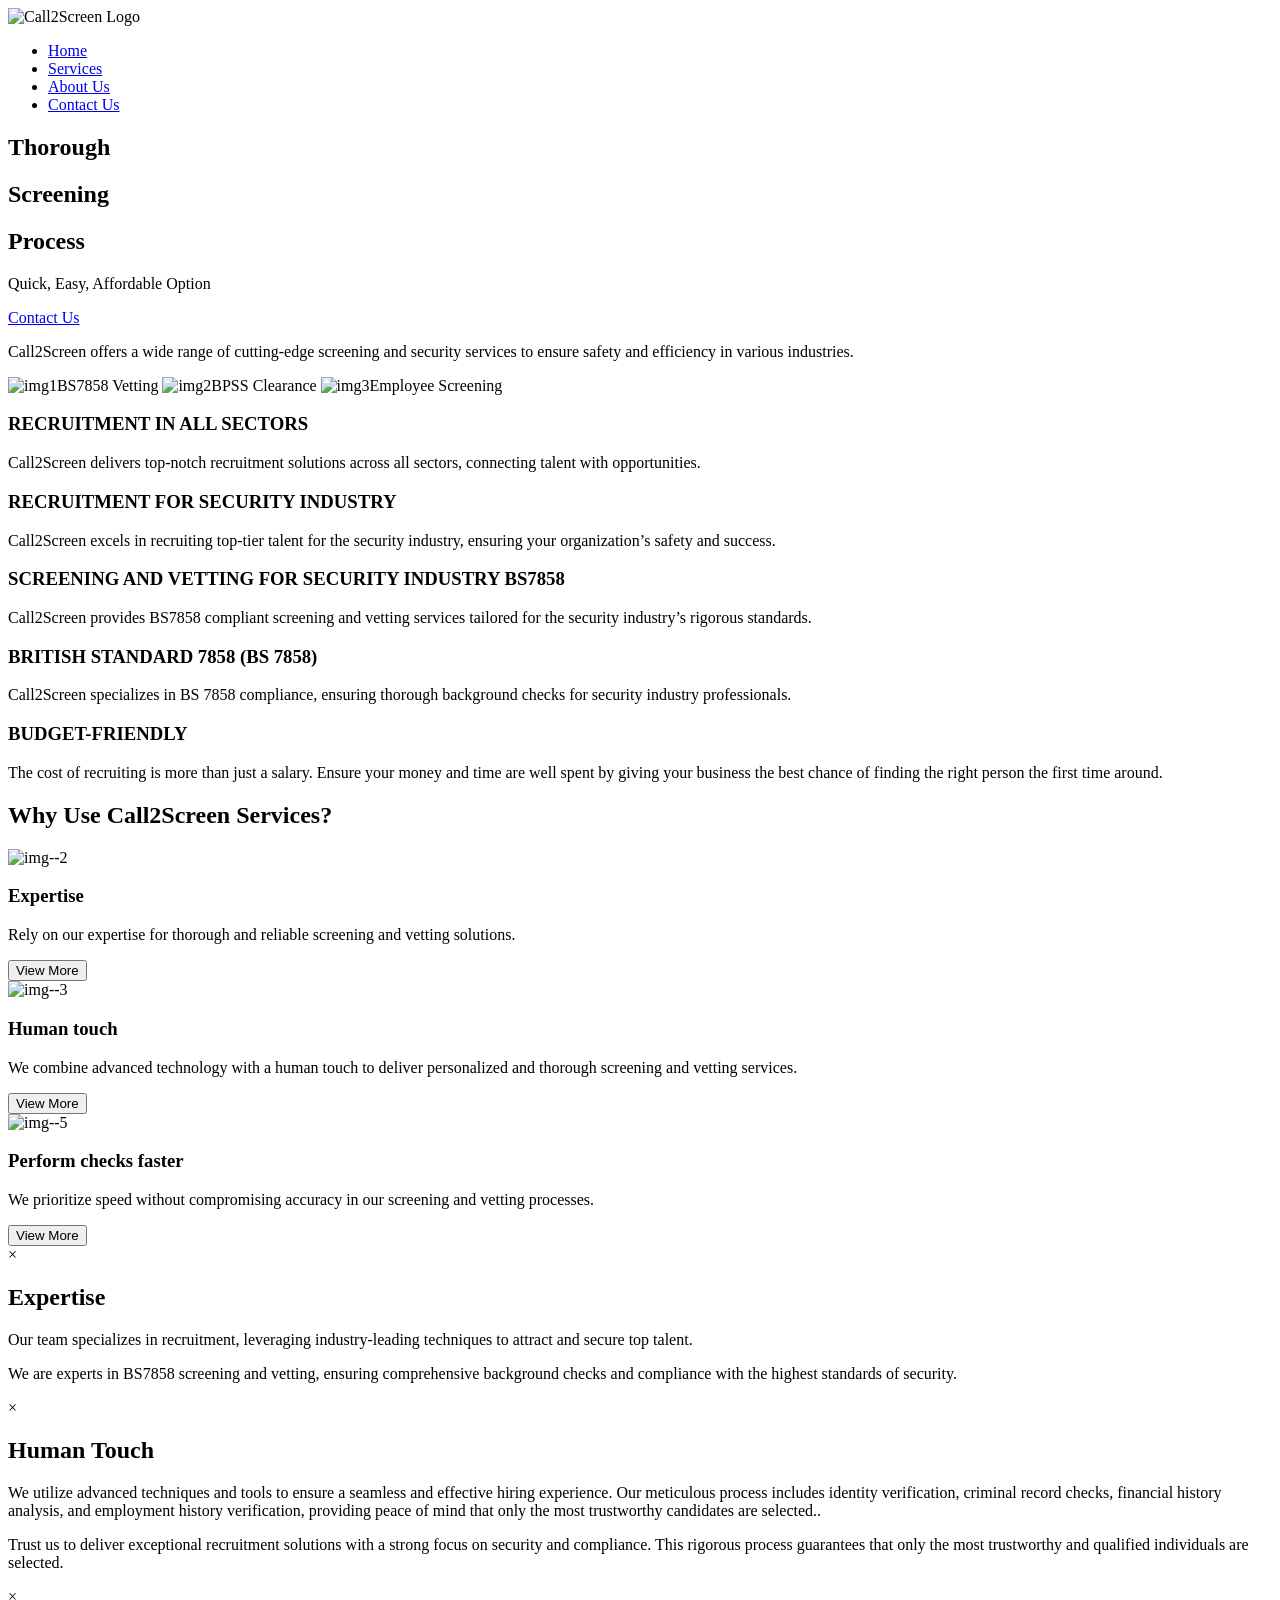
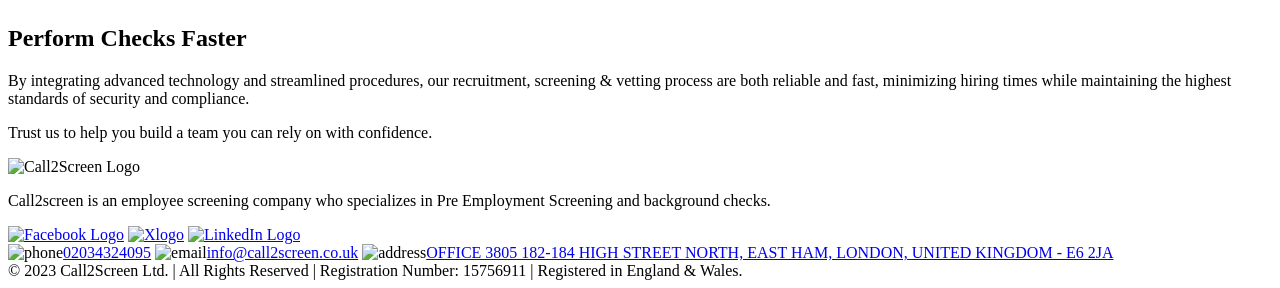
==== index.html @ 733fb18d "Add files via upload" ====
<!DOCTYPE html>
<html lang="en">
  <head>
    <meta charset="UTF-8" />
    <meta name="viewport" content="width=device-width, initial-scale=1.0" />
    <title>Home - Call2Screen</title>
    <link
      rel="shortcut icon"
      href="img/logo.png"
      type="image/x-icon"
    />
    <link rel="stylesheet" href="CSS/index.css" />
    <link rel="preconnect" href="https://fonts.googleapis.com" />
    <link rel="preconnect" href="https://fonts.gstatic.com" crossorigin />
    <link
      href="https://fonts.googleapis.com/css2?family=Poppins:ital,wght@0,100;0,200;0,300;0,400;0,500;0,600;0,700;0,800;0,900;1,100;1,200;1,300;1,400;1,500;1,600;1,700;1,800;1,900&display=swap"
      rel="stylesheet"
    />
  </head>
  <body>
    <header>
      <nav>
        <img src="img/logo.png" alt="Call2Screen Logo" id="logo" />
        <ul id="nav-links">
          <li><a href="index.html">Home</a></li>
          <li><a href="services.html">Services</a></li>
          <li><a href="about.html">About Us</a></li>
          <li><a href="contact.html">Contact Us</a></li>
        </ul>
        <div id="hamburger" onclick="toggleNav()">
          <span></span>
          <span></span>
          <span></span>
        </div>
      </nav>
    </header>

    <main>
      <section class="first-section-main">
        <div class="bg">
          <h1>Thorough</h1>
          <h1>Screening</h1>
          <h1>Process</h1>
          <p>Quick, Easy, Affordable Option</p>
          <a id="contact-btn" href="http://call2screen.co.uk/contact.html">Contact Us</a>
        </div>
      </section>
      <section class="second-section-main">
        <p>
          Call2Screen offers a wide range of cutting-edge screening and security
          services to ensure safety and efficiency in various industries.
        </p>
        <div class="second-section-container">
          <span
            ><img src="img/img1.png" alt="img1" />BS7858 Vetting</span
          >
          <span
            ><img src="img/img2.png" alt="img2" />BPSS Clearance</span
          >
          <span
            ><img src="img/img3.png" alt="img3" />Employee
            Screening</span
          >
        </div>
      </section>
      <section class="third-section-main">
        <div class="third-sec-items item-1">
          <h3>RECRUITMENT IN ALL SECTORS</h3>
          <p>
            Call2Screen delivers top-notch recruitment solutions across all
            sectors, connecting talent with opportunities.
          </p>
        </div>
        <div class="third-sec-items item-2"></div>
        <div class="third-sec-items item-3">
          <h3>RECRUITMENT FOR SECURITY INDUSTRY</h3>
          <p>
            Call2Screen excels in recruiting top-tier talent for the security
            industry, ensuring your organization’s safety and success.
          </p>
        </div>
        <div class="third-sec-items item-4"></div>
        <div class="third-sec-items item-5">
          <h3>SCREENING AND VETTING FOR SECURITY INDUSTRY BS7858</h3>
          <p>
            Call2Screen provides BS7858 compliant screening and vetting services
            tailored for the security industry’s rigorous standards.
          </p>
        </div>
        <div class="third-sec-items item-6"></div>
        <div class="third-sec-items item-7">
          <h3>BRITISH STANDARD 7858 (BS 7858)</h3>
          <p>
            Call2Screen specializes in BS 7858 compliance, ensuring thorough
            background checks for security industry professionals.
          </p>
        </div>
        <div class="third-sec-items item-8"></div>
        <div class="third-sec-items item-9">
          <h3>BUDGET-FRIENDLY</h3>
          <p>
            The cost of recruiting is more than just a salary. Ensure your money
            and time are well spent by giving your business the best chance of
            finding the right person the first time around.
          </p>
        </div>
      </section>
      <section class="fourth-section-main">
        <h1>Why Use Call2Screen Services?</h1>
        <div class="fourth-section-container">
          <div class="fourth-section-items">
            <span>
              <img src="img/idea.png" alt="img--2" />
              <h3>Expertise</h3>
            </span>
            <p>
              Rely on our expertise for thorough and reliable screening and
              vetting solutions.
            </p>
            <button id="view-more-btn-1" class="view-more-btn">View More</button>
          </div>
          <div class="fourth-section-items">
            <span>
              <img src="img/approved.png" alt="img--3" />
              <h3>Human touch</h3>
            </span>
            <p>
              We combine advanced technology with a human touch to deliver
              personalized and thorough screening and vetting services.
            </p>
            <button id="view-more-btn-2" class="view-more-btn">View More</button>
          </div>
          <div class="fourth-section-items">
            <span>
              <img src="img/stopwatch.png" alt="img--5" />
              <h3>Perform checks faster</h3>
            </span>
            <p>
              We prioritize speed without compromising accuracy in our screening
              and vetting processes.
            </p>
            <button id="view-more-btn-3" class="view-more-btn">View More</button>
          </div>
        </div>

        <!-- Pop Up for Btn 1 -->
        <div id="popup-1" class="modal">
          <!-- Modal content -->
          <div class="modal-content">
            <span class="close" id="closePopupButton-1">&times;</span>
            <h2>Expertise</h2>
            <p>Our team specializes in recruitment, leveraging industry-leading techniques to attract and secure top talent.</p>
            <p>We are experts in BS7858 screening and vetting, ensuring comprehensive background checks and compliance with the highest standards of security.</p>
          </div>
        </div>

        <!-- Pop Up for Btn 2 -->
        <div id="popup-2" class="modal">
          <!-- Modal content -->
          <div class="modal-content">
            <span class="close" id="closePopupButton-2">&times;</span>
            <h2>Human Touch</h2>
            <p>We utilize advanced techniques and tools to ensure a seamless and effective hiring experience. Our meticulous process includes identity verification, criminal record checks, financial history analysis, and employment history verification, providing peace of mind that only the most trustworthy candidates are selected..</p>
            <p>Trust us to deliver exceptional recruitment solutions with a strong focus on security and compliance. This rigorous process guarantees that only the most trustworthy and qualified individuals are selected.</p>
          </div>
        </div>

        <!-- Pop Up for Btn 3 -->
        <div id="popup-3" class="modal">
          <!-- Modal content -->
          <div class="modal-content">
            <span class="close" id="closePopupButton-3">&times;</span>
            <h2>Perform Checks Faster</h2>
            <p>By integrating advanced technology and streamlined procedures, our recruitment, screening & vetting process are both reliable and fast, minimizing hiring times while maintaining the highest standards of security and compliance.</p>
            <p>Trust us to help you build a team you can rely on with confidence.</p>
          </div>
        </div>
      </section>
    </main>

    <footer>
      <div id="footer-div-1">
        <div id="footer-sub-div-1">
          <img
            src="img/logo.png"
            alt="Call2Screen Logo"
            id="footer-img"
          />
          <p id="footer-p">
            Call2screen is an employee screening company who specializes in Pre
            Employment Screening and background checks.
          </p>
          <div class="social-links">
            <a
              href="https://www.facebook.com/people/Call2Screen-Ltd/61560005464691/?mibextid=ZbWKwL"
              target="_blank"
              ><img src="img/facebook.png" alt="Facebook Logo"
            /></a>
            <a href="https://x.com/"
              ><img src="img/twitter.png" alt="Xlogo"
            /></a>
            <a href="https://www.linkedin.com/"
              ><img src="img/linkedin.png" alt="LinkedIn Logo"
            /></a>
          </div>
        </div>
        <div id="footer-sub-div-2">
          <span
            ><img src="img/phone-call.png" alt="phone" /><a
              href="tel:+442034324095"
              >02034324095</a
            ></span
          >
          <span
            ><img src="img/mail-inbox-app.png" alt="email" /><a
              href="mailto:info@call2screen.co.uk"
              >info@call2screen.co.uk</a
            ></span
          >
          <span
            ><img src="img/location.png" alt="address" /><a
              href="https://www.google.com/maps/place/3805,+182+High+St+N,+London+E6+2JA,+UK/@51.5387031,0.0514044,170m/data=!3m2!1e3!4b1!4m5!3m4!1s0x47d8a64bcd464441:0xb7e3e6571cc62d52!8m2!3d51.5387023!4d0.0520481?entry=ttu"
              target="_blank"
              >OFFICE 3805 182-184 HIGH STREET NORTH, EAST HAM, LONDON, UNITED
              KINGDOM - E6 2JA</a
            ></span
          >
        </div>
      </div>
      <div id="footer-div-2">
        © 2023 Call2Screen Ltd. | All Rights Reserved | Registration Number:	15756911 | Registered in England &
        Wales.
      </div>
    </footer>
    <script src="JS/index.js"></script>
  </body>
</html>
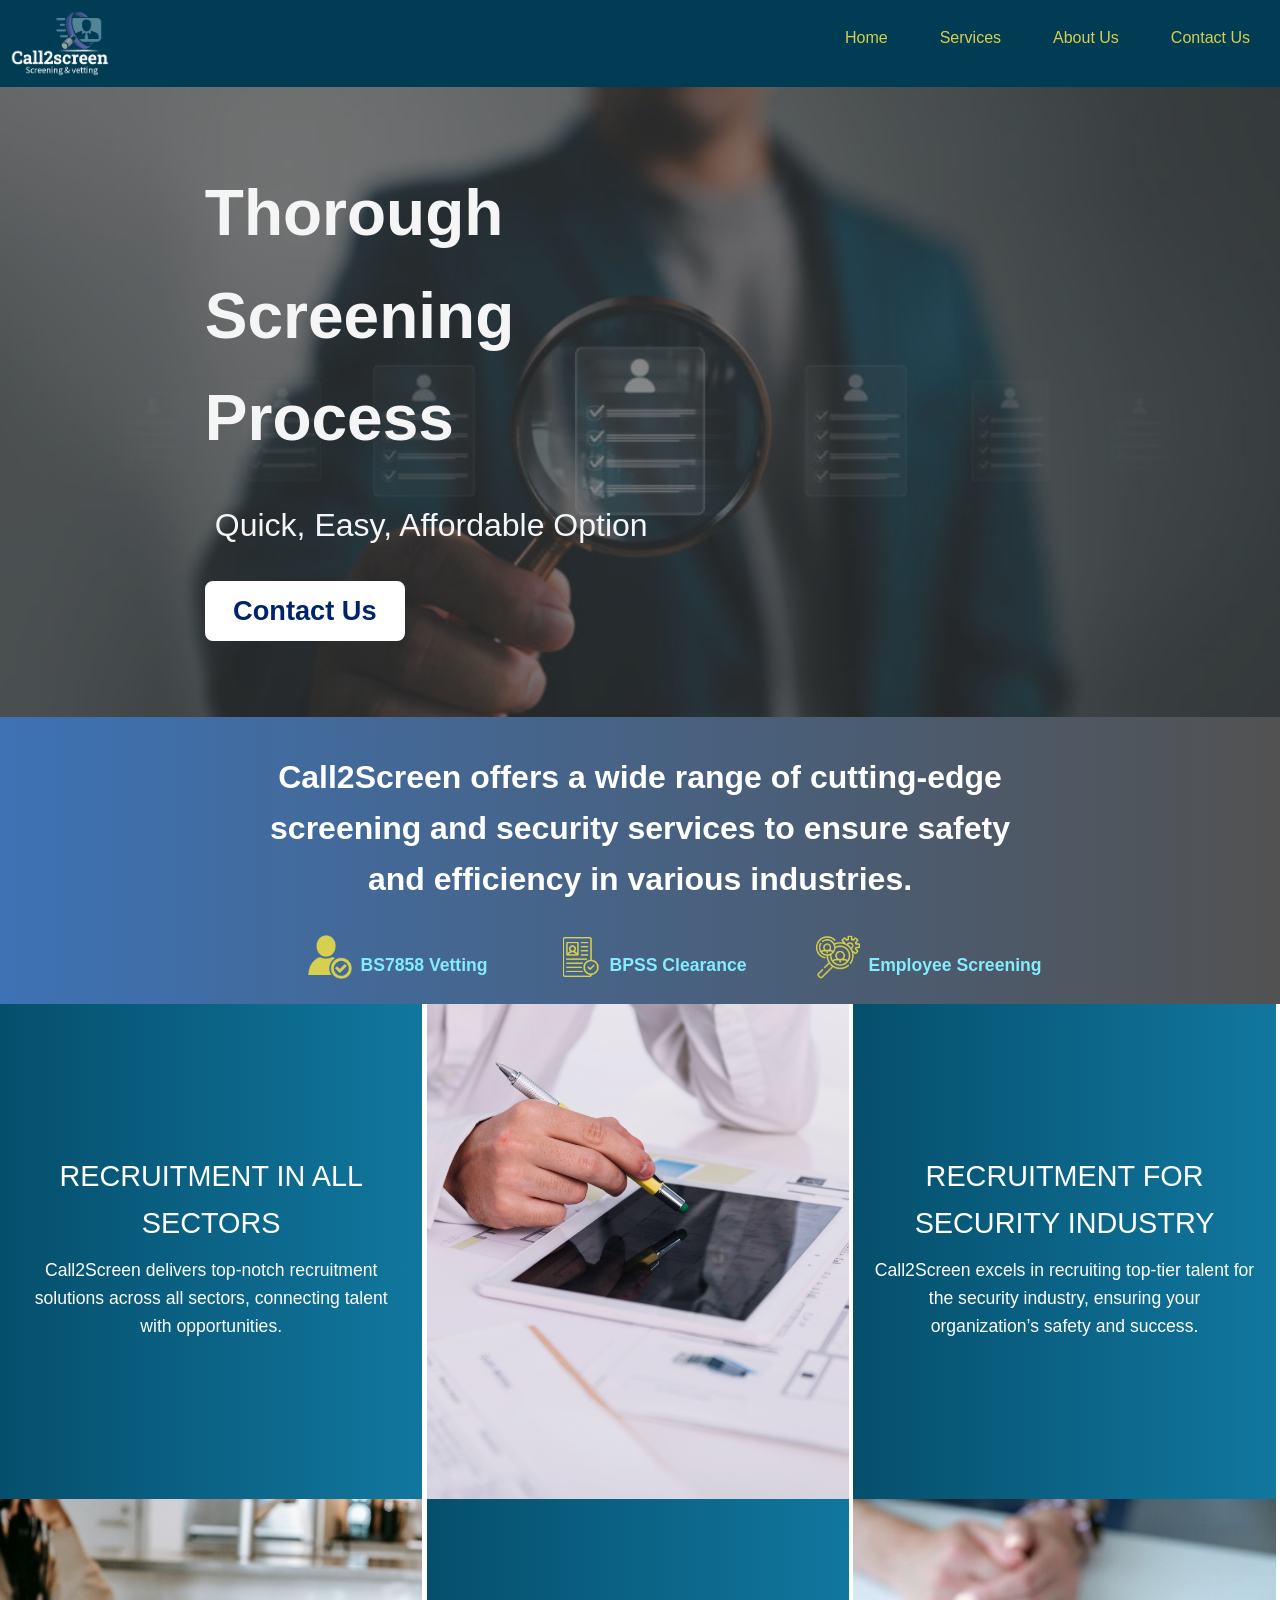
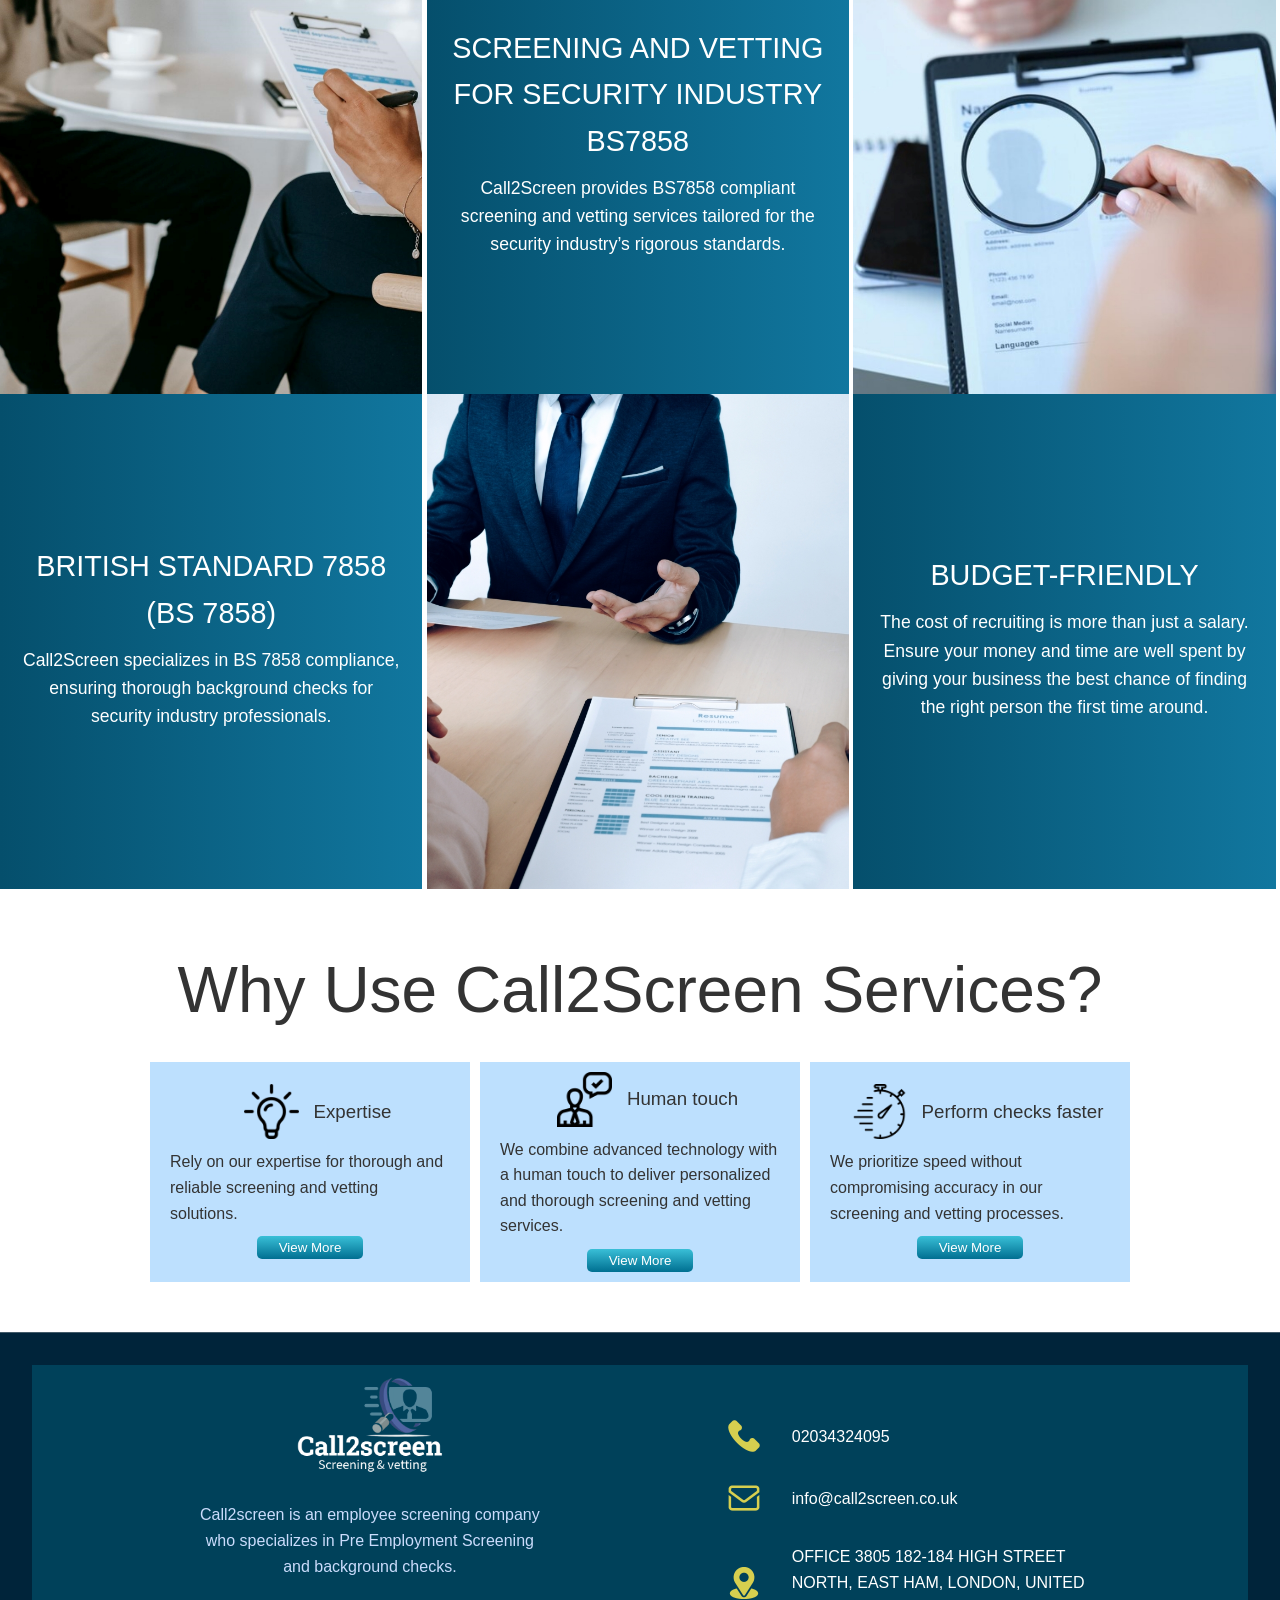
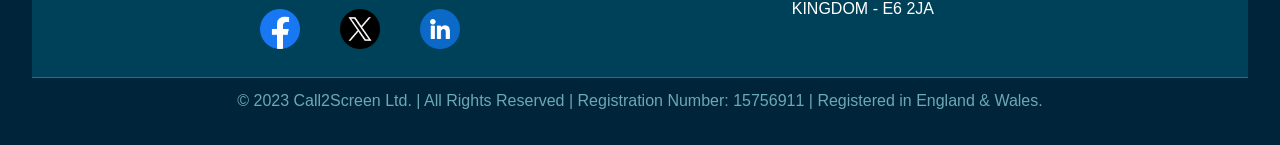
==== commit a1ef24e1: "Update index.html" ====
--- a/index.html
+++ b/index.html
@@ -6,7 +6,7 @@
     <title>Home - Call2Screen</title>
     <link
       rel="shortcut icon"
-      href="img/logo.png"
+      href="../img/logo.png"
       type="image/x-icon"
     />
     <link rel="stylesheet" href="CSS/index.css" />
--- a/CSS/index.css
+++ b/CSS/index.css
@@ -0,0 +1,769 @@
+       /* Global Styles */
+
+    * {
+        box-sizing: border-box;
+        margin: 0;
+        padding: 0;
+        font-family: "Poppins", sans-serif;
+        font-weight: 500;
+        font-style: normal;
+    }
+    
+    body {
+        font-family: Arial, sans-serif;
+        line-height: 1.6;
+        color: #333;
+    }
+    
+    header {
+        background-color: #003C53;
+        text-align: center;
+        padding: 10px;
+        
+    }
+    
+    header nav {
+        display: flex;
+        justify-content: space-between;
+        align-items: center;
+        position: relative;
+        z-index: 1;
+    }
+    
+    header nav ul {
+        list-style: none;
+        margin: 0;
+        padding: 0;
+        display: flex;
+    }
+    
+    header nav ul li {
+        margin-right: 20px;
+    }
+    
+    header nav ul li a {
+        color: #CADCFC;
+        text-decoration: none;
+    }
+    
+    header nav ul li a:hover {
+        color: #fff;
+    }
+    
+    #hamburger {
+        display: none;
+        cursor: pointer;
+    }
+    
+    #logo {
+        max-width: 100px;
+        height: auto;
+    }
+    
+    /* Hamburger Menu Styles */
+    
+    #hamburger span {
+        display: block;
+        width: 30px;
+        height: 3px;
+        background-color: #d6cf4f;
+        margin-bottom: 5px;
+        transition: all 0.3s;
+    }
+    
+    #nav-links {
+        display: flex;
+        flex-direction: column;
+        text-align: center;
+        position: absolute;
+        width: 100%;
+        top: 0;
+        left: 0;
+        background-color: #fff;
+        z-index: -1;
+    }
+    
+    #nav-links li {
+        margin-bottom: 10px;    
+    }
+    
+    #nav-links a {
+        color: #00246B;
+    }
+    
+    /* --------------------- Main Part Styles Portion ----------------- */
+    main{
+        display: flex;
+        flex-direction: column;
+    }
+    
+    /* --- Style for First Section of Main --- */
+    .first-section-main{
+        background-image: url('../img/bg-home.jpeg');
+        background-repeat: no-repeat;
+        background-position: center;
+        background-size: cover;
+        box-sizing: border-box;
+        height: 70vh;
+        /* border: 2px solid red; */
+    }
+    
+    .bg{
+        background-color: #30303090;
+        color: whitesmoke;
+        width: 100%;
+        height: 70vh;
+        padding: 0 16vw;
+        display: flex;
+        flex-direction: column;
+        flex-wrap: wrap;
+        justify-content: center;
+    }
+    
+    .bg h1 {
+        font-size: 4em;
+        font-weight: 700;
+    }
+    
+    .bg p {
+        font-size: 2em;
+        padding: 20px 0;
+        font-weight: 500;
+    }
+
+    #contact-btn {
+        font-size: 1.7em;
+        font-weight: 600;
+        color: #00246B;
+        background-color: white;
+        text-decoration: none;
+        width: 200px;
+        height: 60px;
+        border-radius: 8px;
+        border: 2px solid white;
+        -webkit-transition: color 0.8s linear;
+        display: flex;
+        justify-content: center;
+        align-items: center;
+    }
+
+    #contact-btn:hover, #contact-btn a:hover {
+        color: white;
+        background-color: transparent;
+        transition-property: all;
+        transition-duration: 0.25s;
+        transition-delay: 0.1ms;
+        transition-timing-function: ease-in;
+    }
+
+
+    /* --- Style for Second Section of Main --- */
+    .second-section-main{
+        color: white;
+        /* border: 2px solid rgb(77, 203, 22); */
+        box-sizing: border-box;
+        background: linear-gradient(to right, #3d72b4, #525252);
+        display: flex;
+        flex-direction: column;
+        justify-content: center;
+        align-items: center;
+        padding: 25px 0;
+    }
+    
+    .second-section-container{
+        display: flex;
+        flex-direction: row;
+        margin: 0 20px;
+    }
+
+    .second-section-main img{
+        width: 2.5em;
+        margin-right: 8px;
+        margin-bottom: -8px;
+    }
+    
+    .second-section-main > p{
+        font-size: 2em;
+        max-width: 60vw;
+        font-weight: 600;
+        text-align: center;
+        margin-bottom: 30px;
+    }
+    
+    .second-section-main span{
+        color: #83ecff;
+        font-size: 1.1em;
+        font-weight: 600;
+        margin-left: 70px;
+    }
+    
+
+    /* --- Style for Third Section of Main --- */
+    .third-section-main{
+        box-sizing: border-box;
+        /* border: 2px solid rgb(22, 40, 203); */
+        display: grid;
+        grid-template-columns: 1fr 1fr 1fr;
+        grid-template-rows: 1fr 1fr 1fr;
+    }
+    
+    .third-sec-items{
+        display: flex;
+        flex-direction: column;
+        justify-content: center;
+        align-items: center;
+        color: white;
+        height: 55vh;
+        width: 33vw;
+        padding: 10px;
+        background: linear-gradient(to right, #054f6c, #11779f);
+        text-align: center;
+        /* border: 2px solid green; */
+    }
+
+    .third-sec-items :hover{
+       background-color: #7c8eff;
+    }
+
+    .third-sec-items h3{
+        font-size: 1.8rem;
+    }
+    
+    .third-sec-items p{
+        font-size: 1.1rem;
+    }
+    
+    .item-2{
+        background-image: url("../img/image-1.jpg");
+        background-repeat: no-repeat;
+        background-size: cover;
+        background-position: center;
+    }
+    
+    .item-4{
+        background-image: url("../img/image-2.jpg");
+        background-repeat: no-repeat;
+        background-size: cover;
+        background-position: center;
+    }
+    
+    .item-6{
+        background-image: url("../img/image-3.jpg");
+        background-repeat: no-repeat;
+        background-size: cover;
+        background-position: center;
+    }
+    
+    .item-8{
+        background-image: url("../img/image-4.jpg");
+        background-repeat: no-repeat;
+        background-size: cover;
+        background-position: center;
+    }
+    
+    
+    /* --- Style for Fourth Section of Main --- */
+    .fourth-section-main{
+        box-sizing: border-box;
+        /* border: 2px solid red; */
+        display: flex;
+        flex-direction: column;
+        align-items: center;
+        padding: 50px 0;
+    }
+
+    .fourth-section-main > h1{
+        font-size: 4em;
+        padding-bottom: 20px;
+    }
+    
+    .fourth-section-container{
+        /* border: 2px solid blue; */
+        display: grid;
+        grid-template-columns: 1fr 1fr 1fr;
+        grid-template-rows: 1fr;
+        gap: 10px;
+    }
+
+    .fourth-section-items{
+        /* border: 2px solid green; */
+        background-color: #bde0fe;
+        padding: 10px;
+        width: 25vw;
+        height: auto;   
+        display: flex;
+        flex-direction: column;
+        align-items: center;
+        justify-content: center;
+    }
+
+    .fourth-section-items span{
+        display: flex;
+        flex-direction: row;
+        align-items: center;
+        justify-content: center;
+        padding: 0 10px;
+    }
+
+    .fourth-sec-item6{
+        color: white;
+        background-color: #121212;
+        display: flex;
+        align-items: center;
+        justify-content: center;
+        flex-direction: column;
+    }
+
+    .fourth-sec-item6 h1{
+        font-size: 3em;
+    }
+    
+    .fourth-section-items span img{
+        width: 55px;
+        margin: 0 15px;
+    }
+
+
+    /* CSS Style for the PopUp details in 4th Section*/
+    .view-more-btn {
+        width: 8em;
+        height: auto;
+        padding: 4px;
+        background: linear-gradient(to bottom, #39bfd7 0%, #006f91 100%);
+        border: 0px solid #6d8000;
+        color: white;
+        border-radius: 5px;
+    }
+
+    .view-more-btn:hover {
+        background: -webkit-gradient(linear, left top, left bottom, from(#ffb144), to(#ff7b36));;
+        cursor: pointer;
+    }
+
+    .modal {
+        display: none; /* Hidden by default */
+        position: fixed; /* Stay in place */
+        z-index: 1; /* Sit on top */
+        left: 0;
+        top: 0;
+        width: 100%; /* Full width */
+        height: 100%; /* Full height */
+        overflow: auto; /* Enable scroll if needed */
+        background-color: rgba(0,0,0,0.4); /* Black w/ opacity */
+      }
+      
+      /* Modal Content/Box */
+      .modal-content {
+        background-color: #bde0fe;
+        margin: 15% auto; /* Center vertically and horizontally */
+        padding: 20px;
+        border: 1px solid #888;
+        width: 80%; /* 80% width */
+        box-shadow: 0 4px 8px 0 rgba(0,0,0,0.2);
+        text-align: center;
+      }
+      
+      /* Close button */
+      .close {
+        color: #aaa;
+        float: right;
+        font-size: 28px;
+        font-weight: bold;
+      }
+      
+      .close:hover,
+      .close:focus {
+        color: black;
+        text-decoration: none;
+        cursor: pointer;
+      }
+      
+      /* Style for action buttons inside modal */
+      .modal-content button {
+        margin: 10px;
+        padding: 10px 20px;
+        background-color: #4CAF50;
+        color: white;
+        border: none;
+        cursor: pointer;
+        border-radius: 5px;
+      }
+      
+      .modal-content button:hover {
+        background-color: #45a049;
+      }
+    
+
+/* ------------------------ Footer Styles ------------------------ */
+    
+    footer {
+        border-top: 1px solid rgba(199, 199, 199, 0.333);
+        background-color: #00243a;
+        padding: 2em;
+        text-align: center;
+        color: #CADCFC;
+    }
+    
+    #footer-img{
+        max-width: 150px;
+        height: auto;
+    }
+    
+    footer .social-links {
+        display: flex;
+        justify-content: center;
+        margin-top: 20px;
+    }
+    
+    footer .social-links a {
+        margin-right: 20px;
+    }
+    
+    footer .social-links img {
+        width: 40px;
+        height: 40px;
+    }
+    
+    #footer-div-1{
+        background-color: #00415a;
+        justify-content: space-evenly;
+        display: flex;
+        flex-direction: row;
+        flex-wrap: wrap;
+        gap: 20px;
+    }
+    
+    #footer-div-2{
+        border-top: 1px solid rgba(189, 187, 187, 0.395);
+        padding-top: 10px;
+        color: #6ba9b5;
+    }
+    
+    #footer-sub-div-1{
+        width: 30%;
+        min-width: 200px;
+        text-align: center;
+    }
+    
+    #footer-sub-div-1 img,p,.social-links{
+        margin: 10px;
+    }
+    
+    
+    #footer-sub-div-2{
+        /* border: 2px solid rgb(73, 249, 42); */
+        display: flex;
+        flex-direction: column;
+        justify-content: center;
+        align-items: flex-start;
+        width: 30%;
+        min-width: 200px;
+    }
+    
+    #footer-sub-div-2 a{
+        /* border: 2px solid rgb(37, 112, 243); */
+        text-decoration: none;
+        color: white;
+        text-align: start;
+        justify-content: flex-start;
+    }
+    
+    #footer-sub-div-2 span{
+        /* border: 2px solid rgb(236, 243, 37); */
+        display: flex;
+        width: 100%;
+        flex-direction: row;
+        align-items: center;
+        margin: 15px 0;
+        gap: 2rem;
+    }
+    
+    #footer-sub-div-2 img{
+        /* border: 2px solid red; */
+        width: 2rem;
+        height: 2rem;
+    }
+    
+    /* Mobile Responsive Styles */
+    @media only screen and (max-width: 999px){
+        /* --- Style for Fourth Section of Main --- */
+        .fourth-section-main{
+            box-sizing: border-box;
+            /* border: 2px solid red; */
+            display: flex;
+            flex-direction: column;
+            align-items: center;
+            padding: 30px 0;
+        }
+        
+        .fourth-section-container{
+            /* border: 2px solid blue; */
+            display: grid;
+            grid-template-columns: 1fr 1fr;
+            grid-template-rows: 1fr 1fr;
+            gap: 10px;
+        }
+
+        .fourth-section-main > h1{
+            font-size: 3em;
+            padding-bottom: 5px;
+        }
+        
+        .fourth-section-items{
+            padding: 10px;
+            width: 32vw;
+            height: auto;
+        }
+
+        .fourth-sec-item6{
+            color: white;
+        }
+
+        .fourth-section-items span img{
+            width: 55px;
+            margin: 0 15px;
+        }
+    }
+
+    @media only screen and (max-width: 768px) {
+        header nav ul {
+            display: none;
+            flex-direction: column;
+            text-align: center;
+        }
+    
+        #hamburger {
+            display: block;
+        }
+        
+        #hamburger.active span {
+            background-color: #d6cf4f;
+           
+        }
+        
+        #hamburger.active span:nth-child(1) {
+            transform: translateY(10px) rotate(45deg);
+        }
+        
+        #hamburger.active span:nth-child(2) {
+            opacity: 0;
+        }
+        
+        #hamburger.active span:nth-child(3) {
+            transform: translateY(-10px) rotate(-45deg);
+        }
+        
+        #nav-links {
+            position: fixed;
+            top: 0;
+            left: 0;
+            width: 100%;
+            height: 100%;
+            background-color: #fff;
+            padding: 1em;
+            display: none;
+            flex-direction: column;
+            z-index: 9999;
+        }
+        
+        #nav-links.active {
+            display: flex;
+            width: 75vw;
+            height: 45vh;
+            justify-content: center;
+            font-size: 1.5em;
+            background-color: #003c53;
+            border: 1px solid #fff80e;
+        }
+        
+        #nav-links li {
+            margin: 20px;
+        }
+        
+        #nav-links a {
+            color: #d6cf4f;
+            font-size: 20px;
+        }
+        
+        #nav-links a:hover {
+            color: whitesmoke;
+        }
+        
+    
+        /* --- Style for Second Section of Main --- */
+        .second-section-container{
+            display: grid;
+            grid-template-columns: 1fr 1fr;
+            grid-template-rows: 1fr 1fr;
+        }
+    
+        .second-section-main img{
+            width: 2em;
+            margin-right: 8px;
+            margin-bottom: -8px;
+        }
+        
+        .second-section-main > p{
+            font-size: 1.5em;
+            max-width: 60vw;
+            font-weight: 600;
+            text-align: center;
+            margin-bottom: 30px;
+        }
+        
+        .second-section-main span{
+            font-size: 0.8em;
+            font-weight: 600;
+            margin-left: 40px;
+            padding-top: 10px;
+        }
+
+
+        /* --- Style for Third Section of Main --- */
+        .third-section-main{
+            display: grid;
+            grid-template-columns: 1fr 1fr;
+            grid-template-rows: 1fr 1fr 1fr;
+        }
+        
+        .third-sec-items{
+            /* border: 1px solid green; */
+            height: 45vh;
+            width: 50vw;
+        }
+
+        /* --- Style for Fourth Section of Main --- */
+        .fourth-section-container{
+            /* border: 2px solid blue; */
+            display: grid;
+            grid-template-columns: 1fr;
+            grid-template-rows: 1fr;
+            gap: 10px;
+        }
+
+        .fourth-section-items{
+            padding: 10px;
+            min-width: 250px;
+            height: auto;
+        }
+
+        .fourth-section-main > h1{
+            font-size: 1.5em;
+            padding-bottom: 5px;
+        }
+    
+
+
+        /* --- Style for Footer --- */
+        footer{
+            font-size: 15px;
+        }
+        
+        footer #footer-div-1 {
+            flex-direction: column;
+            align-items: center;
+        }
+        
+        #footer-sub-div-1 {
+            width: 74%;
+            text-align: center;
+        }
+        
+        #footer-sub-div-2 {
+            width: 74%;
+            text-align: center;
+            border-top: 1px solid #f1f1f147;
+        }
+        
+        #footer-sub-div-2 {
+            align-items: center;
+        }
+        
+        #footer-sub-div-2 span {
+            justify-content: flex-start;
+        }
+    }
+    
+    /* Ensure nav-links is displayed on desktop view */
+    @media only screen and (min-width: 769px) {
+        #nav-links {
+            display: flex;
+            position: static;
+            flex-direction: row;
+            background-color: transparent;
+            justify-content: flex-end;
+            gap: 2rem;
+        }
+    
+        #nav-links li {
+            margin-right: 20px;
+        }
+    
+        #nav-links a {
+            color: #d6cf4f;
+        }
+        
+        #nav-links a:active {
+            color: #237a9d;
+            text-decoration: underline;
+        }
+    
+        #nav-links a:hover {
+            color: #fff;
+        }
+    
+        #hamburger {
+            display: none;
+        }
+        
+    }
+    
+    @media only screen and (max-width: 431px) {
+
+        .bg h1 {
+            font-size: 3em;
+            font-weight: 600;
+        }
+
+    
+         /* --- Style for Third Section of Main --- */
+         .third-section-main{
+            display: grid;
+            grid-template-columns: 1fr;
+            grid-template-rows: 1fr 1fr 1fr;
+        }
+        
+        .bg p {
+            font-size: 1.5em;
+            padding: 15px 0;
+            font-weight: 500;
+        }
+
+        #contact-btn {
+            font-size: 1.3em;
+            font-weight: 600;
+            color: #00246B;
+            background-color: white;
+            text-decoration: none;
+            width: 150px;
+            height: 50px;
+            border-radius: 10px;
+            border: 2px solid white;
+            -webkit-transition: color 0.8s linear;
+        }
+
+        .third-sec-items{
+            /* border: 1px solid green; */
+            height: 45vh;
+            width: 100vw;
+        }
+        
+        /* --- Style for Fourth Section of Main --- */
+        .fourth-section-main > h1 {
+            font-size: 1.3em;
+            padding-bottom: 6px;
+        }
+
+        
+
+    }
